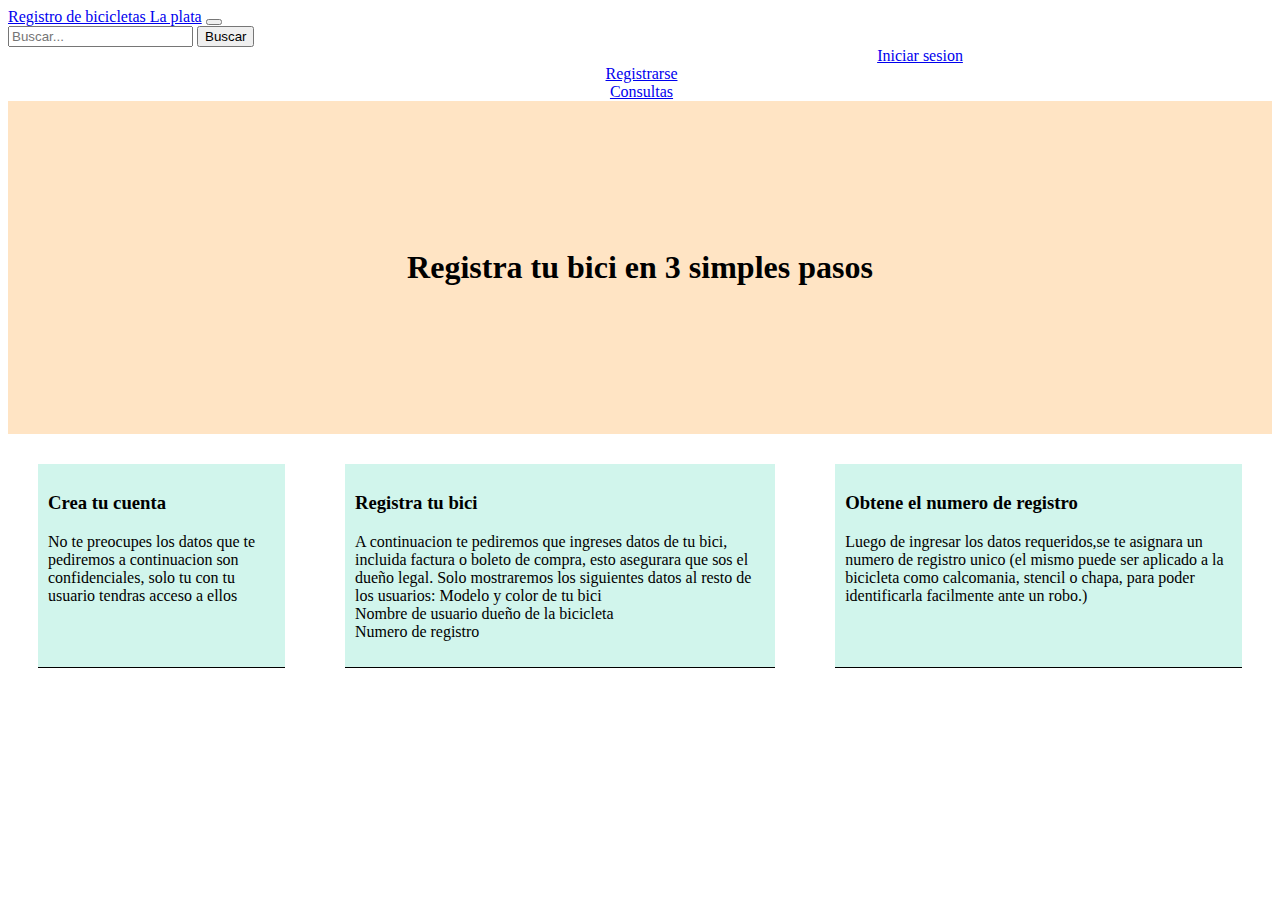
==== index.html @ 18758abd "Dom" ====
<!DOCTYPE html>
<html lang="en">
<head>
    <meta charset="UTF-8">
    <meta http-equiv="X-UA-Compatible" content="IE=edge">
    <meta name="viewport" content="width=device-width, initial-scale=1.0">
    <title>Registro de bicicletas La plata</title>
    <link rel="stylesheet" href="./style/style.css">
    <!-- CSS only -->
<link href="https://cdn.jsdelivr.net/npm/bootstrap@5.1.3/dist/css/bootstrap.min.css" rel="stylesheet" integrity="sha384-1BmE4kWBq78iYhFldvKuhfTAU6auU8tT94WrHftjDbrCEXSU1oBoqyl2QvZ6jIW3" crossorigin="anonymous">
</head>
<body>
  <div class="resultado" id="resultadobuscador">

  </div>
    <header>
        <nav class="navbar navbar-expand-lg navbar-light bg-light">
            <div class="container-fluid">
              <a class="navbar-brand" href="./index.html">Registro de bicicletas La plata</a>
              <button class="navbar-toggler" type="button" data-bs-toggle="collapse" data-bs-target="#navbarScroll" aria-controls="navbarScroll" aria-expanded="false" aria-label="Toggle navigation">
                <span class="navbar-toggler-icon"></span>
              </button>
              <div class="collapse navbar-collapse" id="navbarScroll">
                <form class="d-flex">
                  <input class="form-control me-2" type="search" placeholder="Buscar..." aria-label="Search" id="buscador">
                  <button class="btn btn-outline-success" id="btn" type="submit" >Buscar</button>
                  <a class="navbar-brand link principal" href="./index.html">Iniciar sesion</a>
                  <a class="navbar-brand link" href="./index.html">Registrarse</a>
                  <a class="navbar-brand link" href="./index.html">Consultas</a>
                </form>
              </div>
            </div>
          </nav>
    </header>

<main>
  <div id="resultadoBuscador">

  </div>
        <div class="titulo">
                <h1>Registra tu bici en 3 simples pasos</h1>
        </div> 
        <div class="tituloh">
            <div class="containerh3"><h3>Crea tu cuenta</h3> <p>No te preocupes los datos que te pediremos a continuacion son confidenciales, solo tu con tu usuario tendras acceso a ellos</p></div>
            <div class="containerh3"><h3>Registra tu bici</h3><p>A continuacion te pediremos que ingreses datos de tu bici, incluida factura o boleto de compra, esto asegurara que sos el dueño legal. Solo mostraremos los siguientes datos al resto de los usuarios: Modelo y color de tu bici <br> Nombre de usuario dueño de la bicicleta <br> Numero de registro</p></div>
            <div class="containerh3"><h3>Obtene el numero de registro</h3> <p>Luego de ingresar los datos requeridos,se te asignara un numero de registro unico (el mismo puede ser aplicado a la bicicleta como calcomania, stencil o chapa, para poder identificarla facilmente ante un robo.)</p></div>
        </div>
</main>




<script src="./js/class.js">  </script> 
<script src="./js/main.js">  </script>
</body>
</html>

<table class="cinereousTable">
---- style/style.css ----
/* PAGINA PRINCIPAL */
h1{
    text-align: center;
}

.titulo{
    background-color: bisque;
    padding: 10%;
}

.tituloh {
    display:flex;
    width: 100%;
    } 
    
.tituloh .containerh3{
        margin: 30px;
        background-color: rgb(209, 245, 236);
        padding: 10px;
        border-bottom: solid 1px black;
} 
.link.principal{
    margin-left: 35rem;
}
.link{
margin-left: 3px;
justify-content: center;
display:flex;
}
a:hover{
    background-color: rgb(214, 211, 211);
    padding: 4px;
}

/* esta propiedad es par aplicar en query
.tituloh .containerh3{
display: grid;
grid-row: repeat(auto-fit,minmax(250px,1fr));
} */
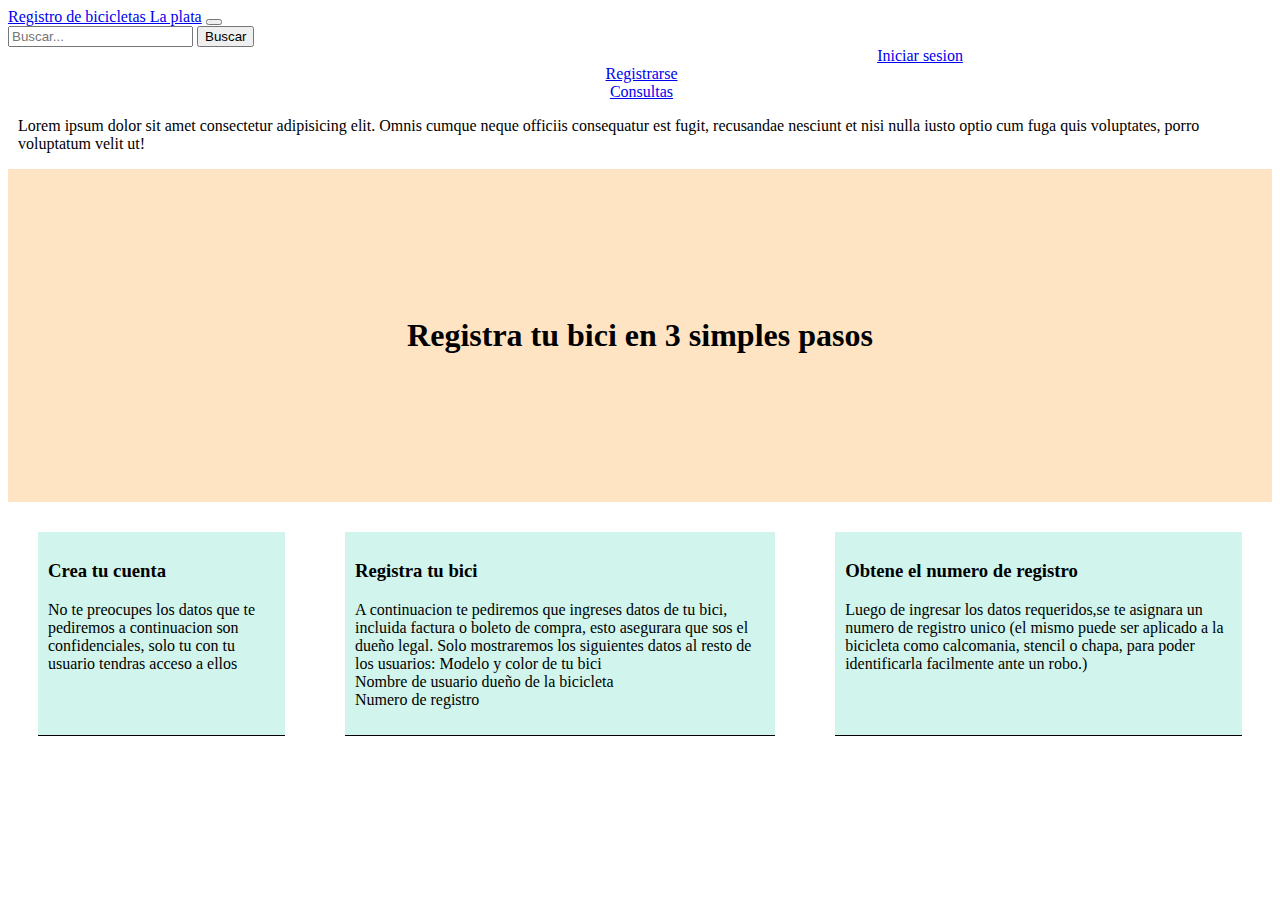
==== commit 6f1f97c6: "dom" ====
--- a/index.html
+++ b/index.html
@@ -10,9 +10,6 @@
 <link href="https://cdn.jsdelivr.net/npm/bootstrap@5.1.3/dist/css/bootstrap.min.css" rel="stylesheet" integrity="sha384-1BmE4kWBq78iYhFldvKuhfTAU6auU8tT94WrHftjDbrCEXSU1oBoqyl2QvZ6jIW3" crossorigin="anonymous">
 </head>
 <body>
-  <div class="resultado" id="resultadobuscador">
-
-  </div>
     <header>
         <nav class="navbar navbar-expand-lg navbar-light bg-light">
             <div class="container-fluid">
@@ -32,10 +29,13 @@
             </div>
           </nav>
     </header>
+    
+<section id="container-resultado" class="container-buscador">
 
+</section>
 <main>
-  <div id="resultadoBuscador">
-
+  <div id="resultadoBuscador" class="container-resultado">
+    <p>Lorem ipsum dolor sit amet consectetur adipisicing elit. Omnis cumque neque officiis consequatur est fugit, recusandae nesciunt et nisi nulla iusto optio cum fuga quis voluptates, porro voluptatum velit ut!</p>
   </div>
         <div class="titulo">
                 <h1>Registra tu bici en 3 simples pasos</h1>
@@ -59,3 +59,4 @@
 
 
 
+<p></p>--- a/style/style.css
+++ b/style/style.css
@@ -32,6 +32,12 @@
     padding: 4px;
 }
 
+.container-resultado{
+    width: auto;
+    height: auto;
+    margin: 10px;
+}
+
 /* esta propiedad es par aplicar en query
 .tituloh .containerh3{
 display: grid;
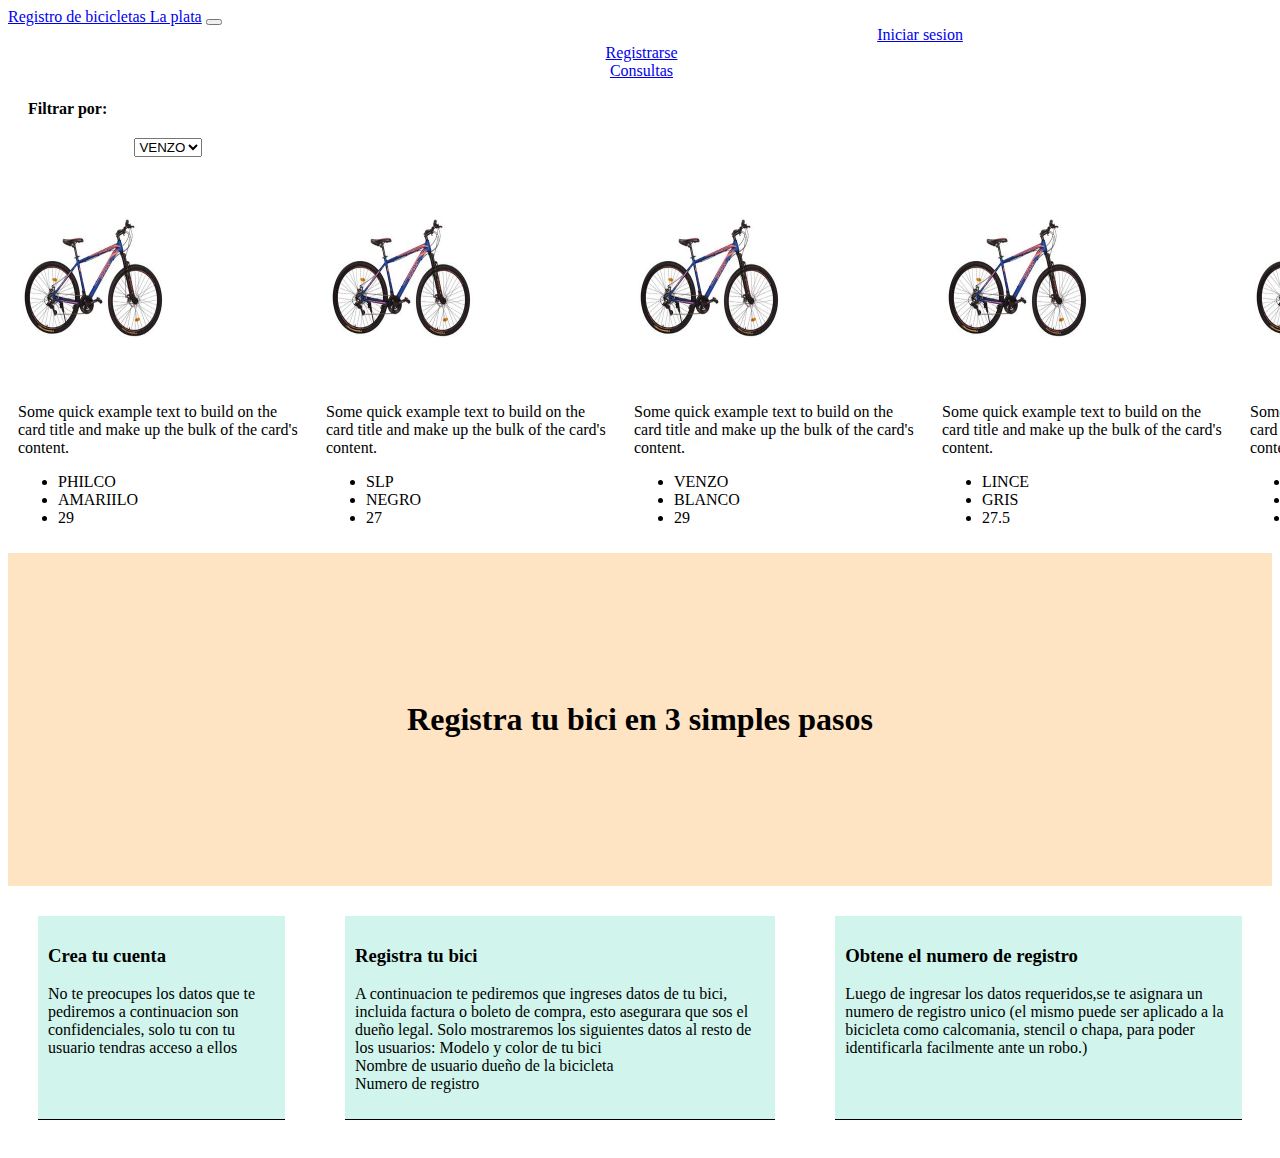
==== commit a393439b: "trabajo dom" ====
--- a/index.html
+++ b/index.html
@@ -18,9 +18,6 @@
                 <span class="navbar-toggler-icon"></span>
               </button>
               <div class="collapse navbar-collapse" id="navbarScroll">
-                <form class="d-flex">
-                  <input class="form-control me-2" type="search" placeholder="Buscar..." aria-label="Search" id="buscador">
-                  <button class="btn btn-outline-success" id="btn" type="submit" >Buscar</button>
                   <a class="navbar-brand link principal" href="./index.html">Iniciar sesion</a>
                   <a class="navbar-brand link" href="./index.html">Registrarse</a>
                   <a class="navbar-brand link" href="./index.html">Consultas</a>
@@ -29,13 +26,23 @@
             </div>
           </nav>
     </header>
-    
-<section id="container-resultado" class="container-buscador">
+     
+    <h4 class="tituloFiltrar">Filtrar por:</h4> 
+    <div class="container-select" id="select">
 
-</section>
+      <select class="form-select" aria-label="Default select example" id="selectMarca">
+        <option value="VENZO">VENZO</option>
+        <option value="LINCE">LINCE</option>
+        <option value="SLP">SLP</option>
+      </select>
+    </div>
+
+<div id="container-resultado" class="resultado">
+
+</div> 
 <main>
   <div id="resultadoBuscador" class="container-resultado">
-    <p>Lorem ipsum dolor sit amet consectetur adipisicing elit. Omnis cumque neque officiis consequatur est fugit, recusandae nesciunt et nisi nulla iusto optio cum fuga quis voluptates, porro voluptatum velit ut!</p>
+    
   </div>
         <div class="titulo">
                 <h1>Registra tu bici en 3 simples pasos</h1>
@@ -55,8 +62,8 @@
 </body>
 </html>
 
-<table class="cinereousTable">
 
 
 
-<p></p>+
+
--- a/style/style.css
+++ b/style/style.css
@@ -38,6 +38,26 @@
     margin: 10px;
 }
 
+.container-select{
+    margin: 0 auto;
+    width: 80%;
+    display: flex;
+    margin-top: 10px;
+    margin-bottom: 10px;
+}
+.tituloFiltrar{
+    margin: 20px;
+}
+.collapse{
+    justify-content: end;
+}
+
+.resultado{
+    display: flex;
+}
+.card {
+    margin: 10px;
+}
 /* esta propiedad es par aplicar en query
 .tituloh .containerh3{
 display: grid;
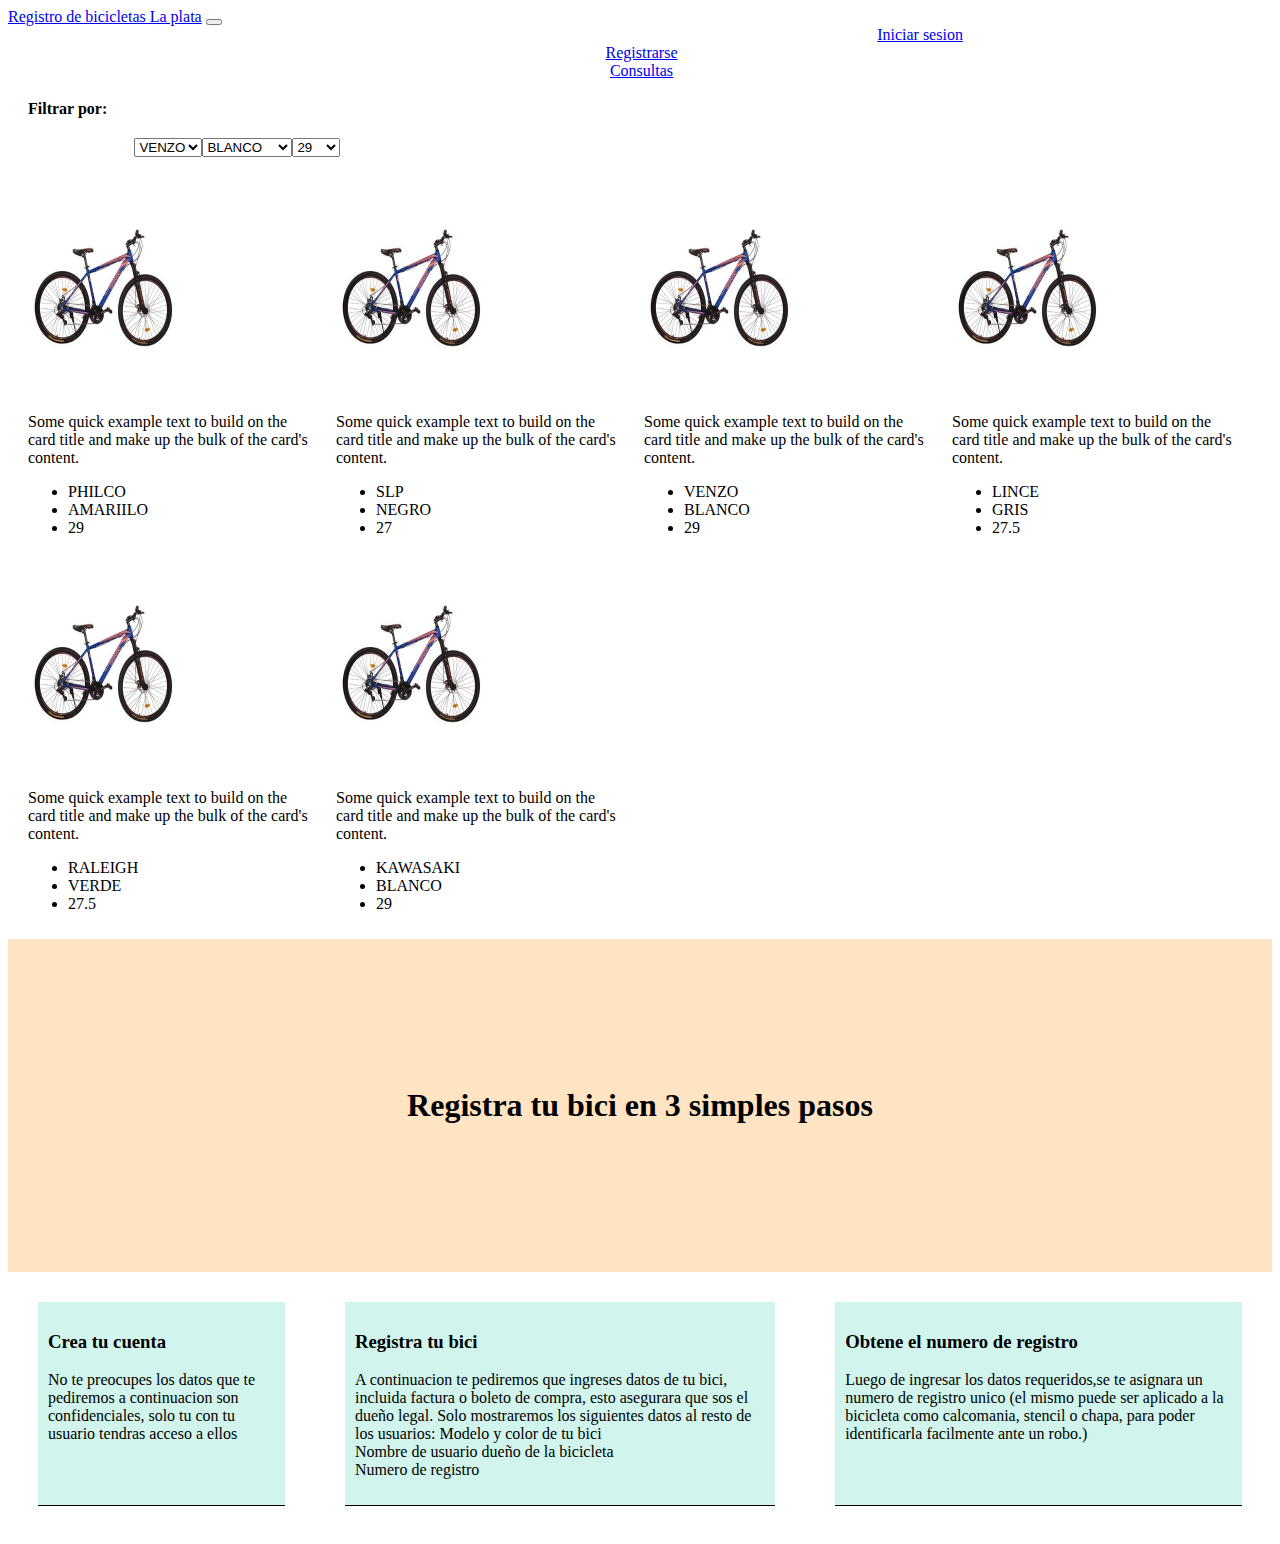
==== commit b5277493: "trabajo dom" ====
--- a/index.html
+++ b/index.html
@@ -35,10 +35,19 @@
         <option value="LINCE">LINCE</option>
         <option value="SLP">SLP</option>
       </select>
+      <select class="form-select" aria-label="Default select example" id="selectMarca">
+        <option value="BLANCO">BLANCO</option>
+        <option value="AMARILLO">AMARILLO</option>
+        <option value="NEGRO">NEGRO</option>
+      </select>
+      <select class="form-select" aria-label="Default select example" id="selectMarca">
+        <option value="venzo">29</option>
+        <option value="Raleig">27.5</option>
+        <option value="slp">26</option>
+      </select>
     </div>
 
 <div id="container-resultado" class="resultado">
-
 </div> 
 <main>
   <div id="resultadoBuscador" class="container-resultado">
--- a/style/style.css
+++ b/style/style.css
@@ -33,9 +33,12 @@
 }
 
 .container-resultado{
-    width: auto;
-    height: auto;
     margin: 10px;
+    display: flex;
+    flex-direction: row;
+    flex-wrap: wrap;
+
+
 }
 
 .container-select{
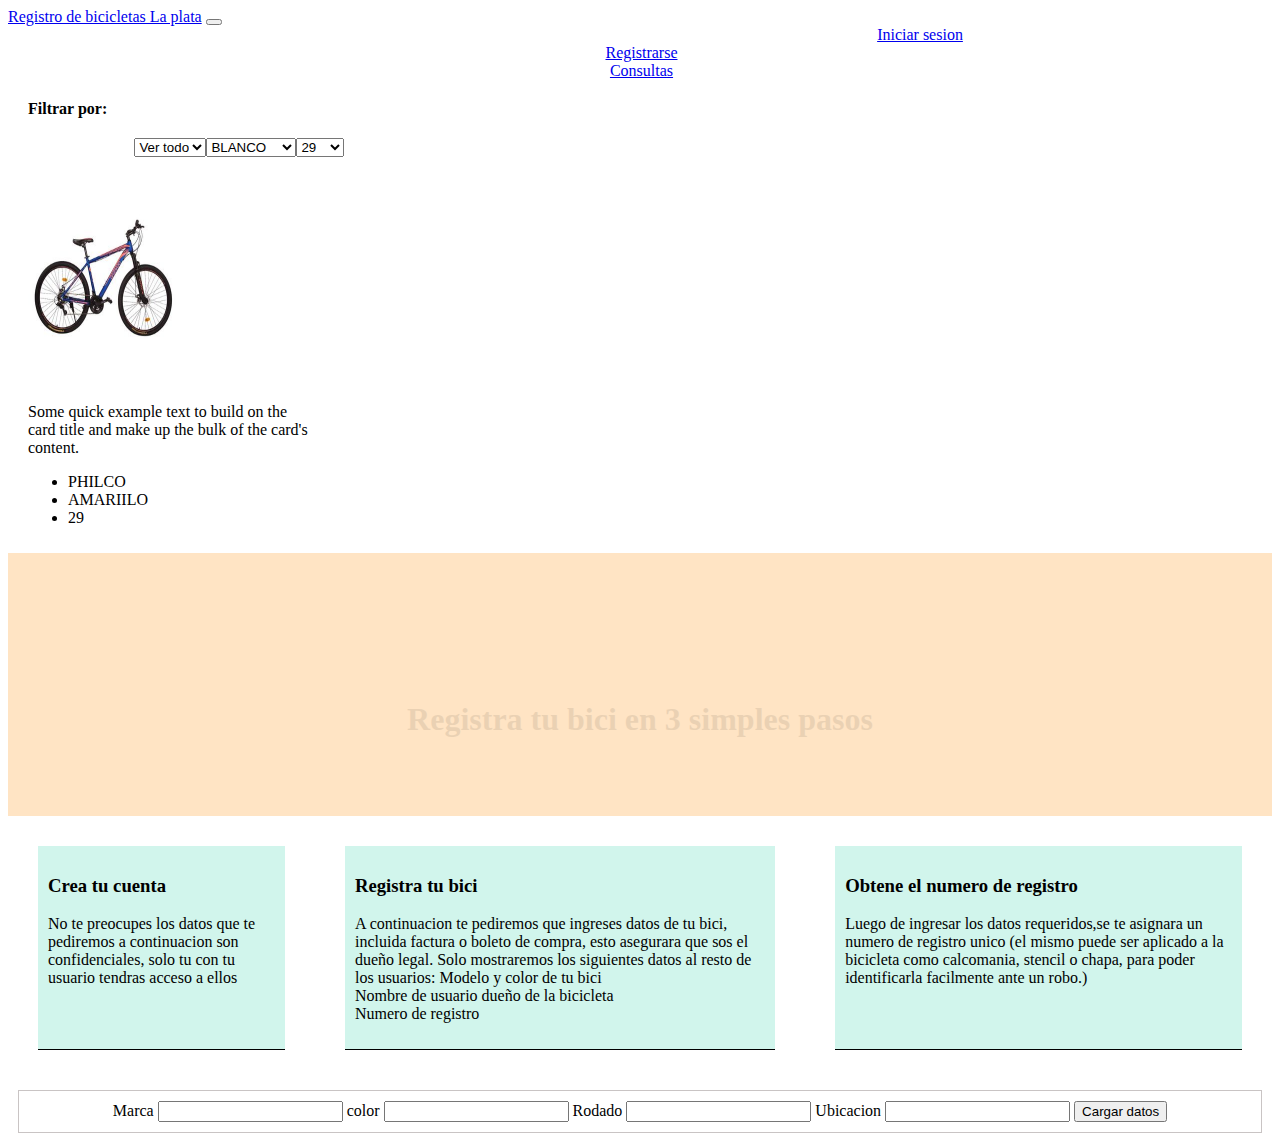
==== commit 155980ac: "jquery" ====
--- a/index.html
+++ b/index.html
@@ -18,7 +18,7 @@
                 <span class="navbar-toggler-icon"></span>
               </button>
               <div class="collapse navbar-collapse" id="navbarScroll">
-                  <a class="navbar-brand link principal" href="./index.html">Iniciar sesion</a>
+                  <a class="navbar-brand link principal" href="./inicioSesion.html">Iniciar sesion</a>
                   <a class="navbar-brand link" href="./index.html">Registrarse</a>
                   <a class="navbar-brand link" href="./index.html">Consultas</a>
                 </form>
@@ -31,30 +31,30 @@
     <div class="container-select" id="select">
 
       <select class="form-select" aria-label="Default select example" id="selectMarca">
+        <option value="TODO">Ver todo</option>
         <option value="VENZO">VENZO</option>
         <option value="LINCE">LINCE</option>
         <option value="SLP">SLP</option>
+        <option value="PHILCO">PHILCO</option>
       </select>
-      <select class="form-select" aria-label="Default select example" id="selectMarca">
+      <select class="form-select" aria-label="Default select example" id="selectColor">
         <option value="BLANCO">BLANCO</option>
         <option value="AMARILLO">AMARILLO</option>
         <option value="NEGRO">NEGRO</option>
       </select>
-      <select class="form-select" aria-label="Default select example" id="selectMarca">
+      <select class="form-select" aria-label="Default select example" id="selectRodado">
         <option value="venzo">29</option>
         <option value="Raleig">27.5</option>
         <option value="slp">26</option>
       </select>
     </div>
 
-<div id="container-resultado" class="resultado">
-</div> 
 <main>
   <div id="resultadoBuscador" class="container-resultado">
     
   </div>
-        <div class="titulo">
-                <h1>Registra tu bici en 3 simples pasos</h1>
+        <div class="titulo" id="titulo-Principal">
+            <h1 class="tituloH1">Registra tu bici en 3 simples pasos</h1>    
         </div> 
         <div class="tituloh">
             <div class="containerh3"><h3>Crea tu cuenta</h3> <p>No te preocupes los datos que te pediremos a continuacion son confidenciales, solo tu con tu usuario tendras acceso a ellos</p></div>
@@ -63,10 +63,26 @@
         </div>
 </main>
 
+<div class="datos-ingresados">
+  <form action="">
+    <div class="datos">
+      <label for="marca-ingresada">Marca</label>
+      <input type="text" id="marca-ingresada" name="marca-ingresada">
+      <label for="color-ingresado" >color</label>
+      <input type="text" id="color-ingresado" name="color-ingresado">
+      <label for="rodado-ingresado">Rodado</label>
+      <input type="text" id="rodado-ingresado" name="rodado-ingresado">
+      <label for="ubicacion-ingresada">Ubicacion</label>
+      <input type="text" id="ubicacion-ingresada" name="ubicacion-ingresada">
+      <input type="submit" value="Cargar datos" id="btn-cargar">
+    </div>
+  </form>
 
+</div>
 
-
-<script src="./js/class.js">  </script> 
+<script src="https://code.jquery.com/jquery-3.6.0.min.js"></script>
+<script src="./js/datos-bici.js">  </script> 
+<script src="./js/animaciones.js">  </script>
 <script src="./js/main.js">  </script>
 </body>
 </html>
--- a/style/style.css
+++ b/style/style.css
@@ -1,17 +1,22 @@
 /* PAGINA PRINCIPAL */
 h1{
-    text-align: center;
+    width: 100%;
+    height: 100%;
+    display: none;
 }
 
 .titulo{
     background-color: bisque;
     padding: 10%;
+    text-align: center;
+    margin: 0 auto;
+    height: 10px;
 }
 
 .tituloh {
     display:flex;
     width: 100%;
-    } 
+} 
     
 .tituloh .containerh3{
         margin: 30px;
@@ -37,8 +42,6 @@
     display: flex;
     flex-direction: row;
     flex-wrap: wrap;
-
-
 }
 
 .container-select{
@@ -48,6 +51,7 @@
     margin-top: 10px;
     margin-bottom: 10px;
 }
+
 .tituloFiltrar{
     margin: 20px;
 }
@@ -61,9 +65,14 @@
 .card {
     margin: 10px;
 }
-/* esta propiedad es par aplicar en query
-.tituloh .containerh3{
-display: grid;
-grid-row: repeat(auto-fit,minmax(250px,1fr));
-} */
+ form{
+     display: flex;
+     justify-content: center;
+     margin: 10px;
+     padding: 10px;
+     border: 1px solid rgb(201, 196, 196);
+ }
 
+input:hover{
+    background-color: rgb(236, 234, 243);
+}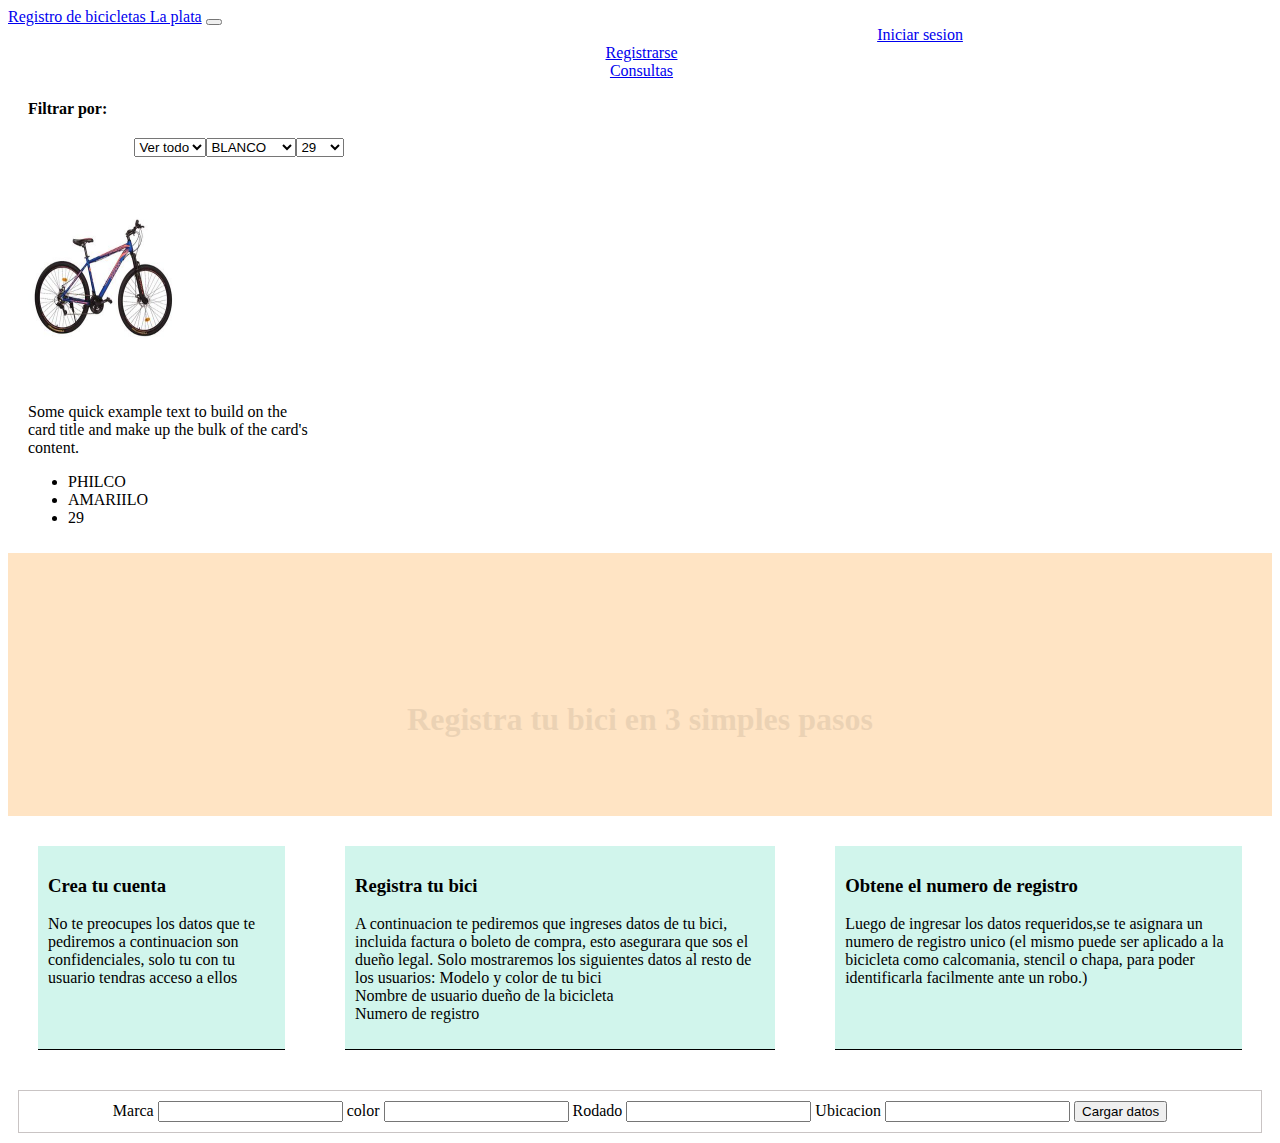
==== commit e2f5140e: "jquery" ====
--- a/index.html
+++ b/index.html
@@ -57,9 +57,9 @@
             <h1 class="tituloH1">Registra tu bici en 3 simples pasos</h1>    
         </div> 
         <div class="tituloh">
-            <div class="containerh3"><h3>Crea tu cuenta</h3> <p>No te preocupes los datos que te pediremos a continuacion son confidenciales, solo tu con tu usuario tendras acceso a ellos</p></div>
-            <div class="containerh3"><h3>Registra tu bici</h3><p>A continuacion te pediremos que ingreses datos de tu bici, incluida factura o boleto de compra, esto asegurara que sos el dueño legal. Solo mostraremos los siguientes datos al resto de los usuarios: Modelo y color de tu bici <br> Nombre de usuario dueño de la bicicleta <br> Numero de registro</p></div>
-            <div class="containerh3"><h3>Obtene el numero de registro</h3> <p>Luego de ingresar los datos requeridos,se te asignara un numero de registro unico (el mismo puede ser aplicado a la bicicleta como calcomania, stencil o chapa, para poder identificarla facilmente ante un robo.)</p></div>
+            <div id="container-h1" class="containerh3"><h3>Crea tu cuenta</h3> <p>No te preocupes los datos que te pediremos a continuacion son confidenciales, solo tu con tu usuario tendras acceso a ellos</p></div>
+            <div id="container-h3" class="containerh3"><h3>Registra tu bici</h3><p>A continuacion te pediremos que ingreses datos de tu bici, incluida factura o boleto de compra, esto asegurara que sos el dueño legal. Solo mostraremos los siguientes datos al resto de los usuarios: Modelo y color de tu bici <br> Nombre de usuario dueño de la bicicleta <br> Numero de registro</p></div>
+            <div id="container-h3" class="containerh3"><h3>Obtene el numero de registro</h3> <p>Luego de ingresar los datos requeridos,se te asignara un numero de registro unico (el mismo puede ser aplicado a la bicicleta como calcomania, stencil o chapa, para poder identificarla facilmente ante un robo.)</p></div>
         </div>
 </main>
 
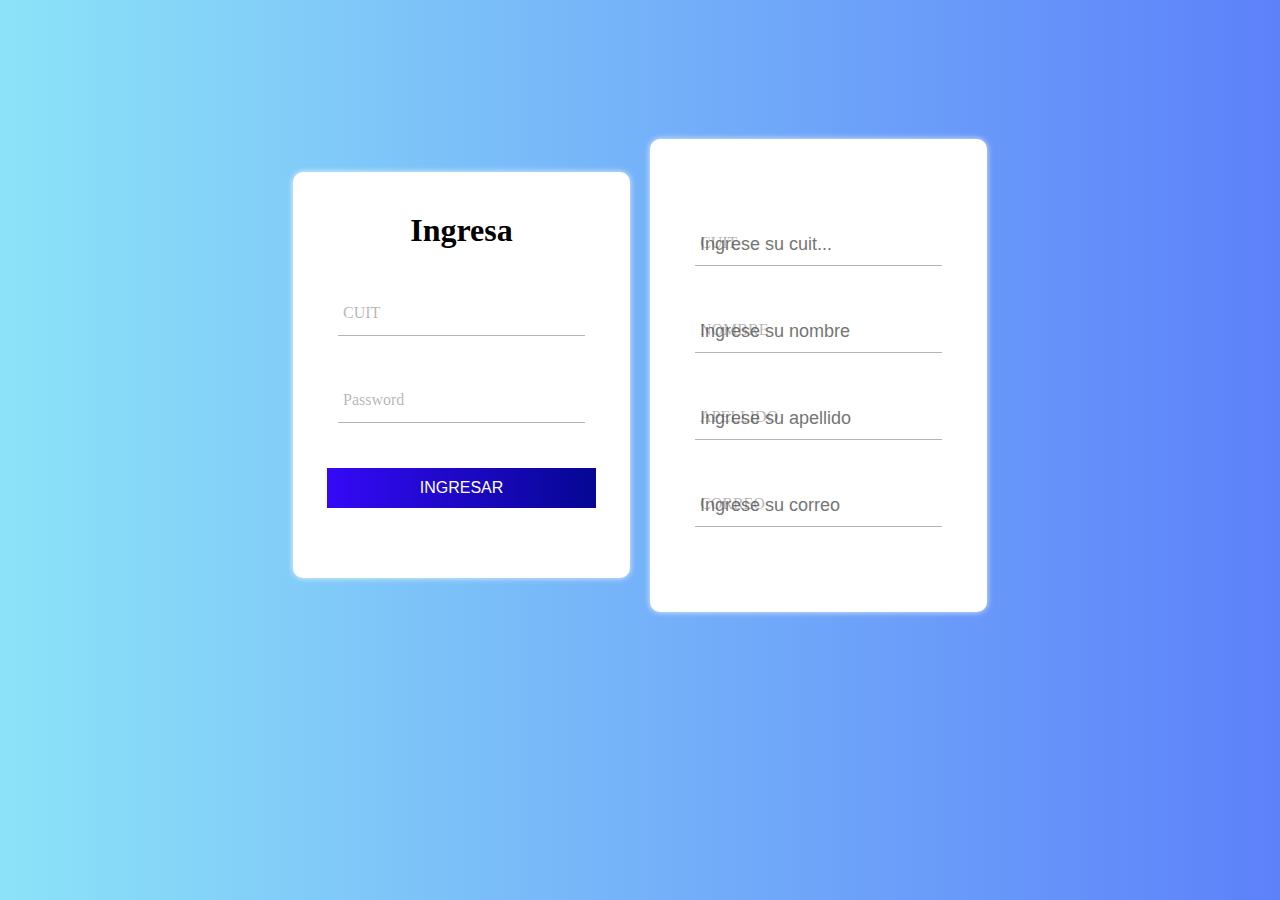
==== commit d99fff99: "ajax" ====
--- a/index.html
+++ b/index.html
@@ -4,91 +4,49 @@
     <meta charset="UTF-8">
     <meta http-equiv="X-UA-Compatible" content="IE=edge">
     <meta name="viewport" content="width=device-width, initial-scale=1.0">
-    <title>Registro de bicicletas La plata</title>
-    <link rel="stylesheet" href="./style/style.css">
-    <!-- CSS only -->
-<link href="https://cdn.jsdelivr.net/npm/bootstrap@5.1.3/dist/css/bootstrap.min.css" rel="stylesheet" integrity="sha384-1BmE4kWBq78iYhFldvKuhfTAU6auU8tT94WrHftjDbrCEXSU1oBoqyl2QvZ6jIW3" crossorigin="anonymous">
+    <title>Document</title>
+    <link rel="stylesheet" href="/style/formulario.css">
 </head>
 <body>
-    <header>
-        <nav class="navbar navbar-expand-lg navbar-light bg-light">
-            <div class="container-fluid">
-              <a class="navbar-brand" href="./index.html">Registro de bicicletas La plata</a>
-              <button class="navbar-toggler" type="button" data-bs-toggle="collapse" data-bs-target="#navbarScroll" aria-controls="navbarScroll" aria-expanded="false" aria-label="Toggle navigation">
-                <span class="navbar-toggler-icon"></span>
-              </button>
-              <div class="collapse navbar-collapse" id="navbarScroll">
-                  <a class="navbar-brand link principal" href="./inicioSesion.html">Iniciar sesion</a>
-                  <a class="navbar-brand link" href="./index.html">Registrarse</a>
-                  <a class="navbar-brand link" href="./index.html">Consultas</a>
-                </form>
-              </div>
+
+    <form action="" method="POST" id="form" name="formulario">
+        <div class="form">
+            <h1>Ingresa</h1>
+            <div class="grupo">
+                <input type="number" name="" id="cuit" required class="input" ><span class="barra"></span>
+                <label for="">CUIT</label>
             </div>
-          </nav>
-    </header>
-     
-    <h4 class="tituloFiltrar">Filtrar por:</h4> 
-    <div class="container-select" id="select">
+            <div class="grupo">
+                <input type="password" name="" id="password" required class="input"><span class="barra"></span>
+                <label for="">Password</label>
+            </div> 
+            <button id="button"  type="submit">INGRESAR</button>
+            <p class="warnings" id="warnings"></p>
+        </div>
+    </form>
 
-      <select class="form-select" aria-label="Default select example" id="selectMarca">
-        <option value="TODO">Ver todo</option>
-        <option value="VENZO">VENZO</option>
-        <option value="LINCE">LINCE</option>
-        <option value="SLP">SLP</option>
-        <option value="PHILCO">PHILCO</option>
-      </select>
-      <select class="form-select" aria-label="Default select example" id="selectColor">
-        <option value="BLANCO">BLANCO</option>
-        <option value="AMARILLO">AMARILLO</option>
-        <option value="NEGRO">NEGRO</option>
-      </select>
-      <select class="form-select" aria-label="Default select example" id="selectRodado">
-        <option value="venzo">29</option>
-        <option value="Raleig">27.5</option>
-        <option value="slp">26</option>
-      </select>
-    </div>
+    <form action="" method="post" id="form-registro" name="formulario-registro">
+        <div class="contenedor" id="formulario2">
+            <div class="grupo">
+                <input type="number" name="formulario-registro" id="cuit-registro" required class="input" placeholder="Ingrese su cuit..." ><span class="barra"></span>
+                <label for="">CUIT</label>
+            </div>
+            <div class="grupo">
+                <input type="text" name="formulario-registro" id="nombre-registro" required class="input" placeholder="Ingrese su nombre"><span class="barra"></span>
+                <label for="">NOMBRE</label>
+            </div>
+            <div class="grupo">
+                <input type="text" name="formulario-registro" id="apellido-registro" required class="input" placeholder="Ingrese su apellido"><span class="barra"></span>
+                <label for="">APELLIDO</label>
+            </div>
+            <div class="grupo">
+                <input type="email" name="formulario-registro" id="correo-registro" required class="input" placeholder="Ingrese su correo" ><span class="barra"></span>
+                <label for="">CORREO</label>
+            </div>
+        </div>
+    </form>
 
-<main>
-  <div id="resultadoBuscador" class="container-resultado">
-    
-  </div>
-        <div class="titulo" id="titulo-Principal">
-            <h1 class="tituloH1">Registra tu bici en 3 simples pasos</h1>    
-        </div> 
-        <div class="tituloh">
-            <div id="container-h1" class="containerh3"><h3>Crea tu cuenta</h3> <p>No te preocupes los datos que te pediremos a continuacion son confidenciales, solo tu con tu usuario tendras acceso a ellos</p></div>
-            <div id="container-h3" class="containerh3"><h3>Registra tu bici</h3><p>A continuacion te pediremos que ingreses datos de tu bici, incluida factura o boleto de compra, esto asegurara que sos el dueño legal. Solo mostraremos los siguientes datos al resto de los usuarios: Modelo y color de tu bici <br> Nombre de usuario dueño de la bicicleta <br> Numero de registro</p></div>
-            <div id="container-h3" class="containerh3"><h3>Obtene el numero de registro</h3> <p>Luego de ingresar los datos requeridos,se te asignara un numero de registro unico (el mismo puede ser aplicado a la bicicleta como calcomania, stencil o chapa, para poder identificarla facilmente ante un robo.)</p></div>
-        </div>
-</main>
-
-<div class="datos-ingresados">
-  <form action="">
-    <div class="datos">
-      <label for="marca-ingresada">Marca</label>
-      <input type="text" id="marca-ingresada" name="marca-ingresada">
-      <label for="color-ingresado" >color</label>
-      <input type="text" id="color-ingresado" name="color-ingresado">
-      <label for="rodado-ingresado">Rodado</label>
-      <input type="text" id="rodado-ingresado" name="rodado-ingresado">
-      <label for="ubicacion-ingresada">Ubicacion</label>
-      <input type="text" id="ubicacion-ingresada" name="ubicacion-ingresada">
-      <input type="submit" value="Cargar datos" id="btn-cargar">
-    </div>
-  </form>
-
-</div>
-
-<script src="https://code.jquery.com/jquery-3.6.0.min.js"></script>
-<script src="./js/datos-bici.js">  </script> 
-<script src="./js/animaciones.js">  </script>
-<script src="./js/main.js">  </script>
+<!-- script -->
+<script src="/js/login.js"></script>
 </body>
-</html>
-
-
-
-
-
-
+</html>--- a/style/formulario.css
+++ b/style/formulario.css
@@ -0,0 +1,128 @@
+:root {
+    --colorTextos: #49454567;
+}
+*,
+::before,
+::after {
+    margin: 0;
+    padding: 0;
+    box-sizing: border-box;
+}
+
+body {
+    background: #4568DC;
+    background: -webkit-linear-gradient(to right, #edf1f3, #f0f1f3);
+    background: linear-gradient(to right, #8ce3f8, #5d81fa);
+    height: 750px;
+    display: flex;
+    justify-content: center;
+    align-items: center;
+}
+
+h1{
+    text-align: center;
+    font-weight: 700;
+}
+
+form{
+    background: #fff;
+    padding: 40px 0;
+    box-shadow: 0 0 6px 0 rgba(255, 255, 255, 0.8);
+    border-radius: 10px;
+    margin: 10px;
+}
+
+.form{
+    width: 100%;
+    margin: auto;
+}
+
+form .grupo{
+    position: relative;
+    margin: 45px ;
+}
+
+input{
+    background: none;
+    color: #c6c6c6;
+    font-size: 18px;
+    padding: 10px 10px 10px 5px;
+    display: block;
+    width: 100%;
+    border: none;
+    border-bottom: 1px solid var(--colorTextos);
+}
+
+
+
+input:focus{ 
+    outline: none;
+    color: #5e5d5d;
+}
+
+label{
+    color: var(--colorTextos);
+    font-size: 16px;
+    position: absolute;
+    left: 5px;
+    top: 10px;
+    transition: 0.5s ease all;
+    pointer-events: none;
+}
+
+input:focus~label,
+input:valid~label{
+    top: -14px;
+    font-size: 12px;
+    color: #2196f3;
+}
+
+.barra{
+    position: relative;
+    display: block;
+    width: 100%;
+}
+
+.barra::before{
+    content: "";
+    height: 2px;
+    width: 0%;
+    bottom: 0;
+    position: absolute;
+    background: linear-gradient(to right, #34acfc, #fafbfc);
+    transition: 0.3s ease width;
+    left: 0;
+}
+
+input:focus~.barra::before{
+    width: 100%;
+}
+
+.warnings{
+    width: 200px;
+    text-align: center;
+    margin: auto;
+    color: #f10808;
+    padding-top: 20px;
+}
+
+button{
+    background: #4568DC;
+    background: -webkit-linear-gradient(to right, #4795fc, #f3f4f7);
+    background: linear-gradient(to right, #3509f7, #050792);
+    border: none;
+    display: block;
+    width: 80%;
+    margin: 10px auto;
+    color: #fff;
+    height: 40px;
+    font-size: 16px;
+    cursor: pointer;
+}
+
+@media screen and (max-width:500px){
+    form{
+        width: 80%;
+    }
+}
+
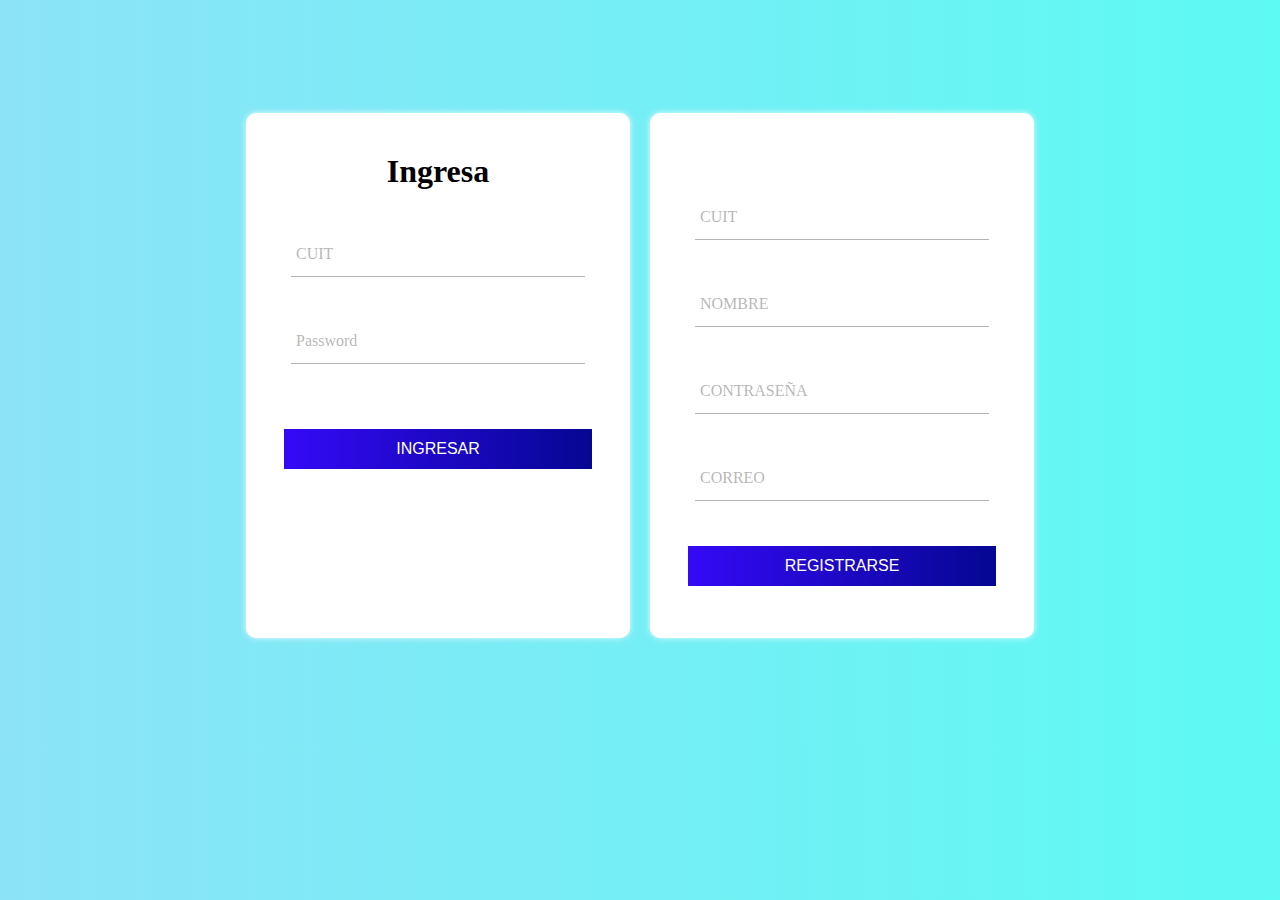
==== commit 6f9a761e: "3era entrega" ====
--- a/index.html
+++ b/index.html
@@ -5,48 +5,56 @@
     <meta http-equiv="X-UA-Compatible" content="IE=edge">
     <meta name="viewport" content="width=device-width, initial-scale=1.0">
     <title>Document</title>
-    <link rel="stylesheet" href="/style/formulario.css">
+    <link rel="stylesheet" href="style/formulario.css">
 </head>
 <body>
 
-    <form action="" method="POST" id="form" name="formulario">
+    <form action="" id="form" name="formulario">
         <div class="form">
             <h1>Ingresa</h1>
             <div class="grupo">
                 <input type="number" name="" id="cuit" required class="input" ><span class="barra"></span>
-                <label for="">CUIT</label>
+                <label for="cuit">CUIT</label>
             </div>
             <div class="grupo">
                 <input type="password" name="" id="password" required class="input"><span class="barra"></span>
-                <label for="">Password</label>
+                <label for="password">Password</label>
             </div> 
-            <button id="button"  type="submit">INGRESAR</button>
-            <p class="warnings" id="warnings"></p>
+            <div class="warning" id="warning"></div>
+            <button id="btn-IniciarSesion"  type="submit">INGRESAR</button>
         </div>
     </form>
 
-    <form action="" method="post" id="form-registro" name="formulario-registro">
+
+<!-- FORMULARIO DE REGISTRO -->
+    <form action="" id="form-registro" name="formulario-registro">
         <div class="contenedor" id="formulario2">
             <div class="grupo">
-                <input type="number" name="formulario-registro" id="cuit-registro" required class="input" placeholder="Ingrese su cuit..." ><span class="barra"></span>
-                <label for="">CUIT</label>
+                <input type="number" name="formulario-registro" id="cuit-registro" required class="input" ><span class="barra"></span>
+                <label for="cuit-registro">CUIT</label>
             </div>
             <div class="grupo">
-                <input type="text" name="formulario-registro" id="nombre-registro" required class="input" placeholder="Ingrese su nombre"><span class="barra"></span>
-                <label for="">NOMBRE</label>
+                <input type="text" name="formulario-registro" id="nombre-registro" required class="input" ><span class="barra"></span>
+                <label for="nombre-registro">NOMBRE</label>
             </div>
             <div class="grupo">
-                <input type="text" name="formulario-registro" id="apellido-registro" required class="input" placeholder="Ingrese su apellido"><span class="barra"></span>
-                <label for="">APELLIDO</label>
+                <input type="password" name="formulario-registro" id="pass-registro" required class="input"><span class="barra"></span>
+                <label for="pass-registro">CONTRASEÑA</label>
             </div>
             <div class="grupo">
-                <input type="email" name="formulario-registro" id="correo-registro" required class="input" placeholder="Ingrese su correo" ><span class="barra"></span>
-                <label for="">CORREO</label>
+                <input type="email" name="formulario-registro" id="correo-registro" required class="input" ><span class="barra"></span>
+                <label for="correo-registro">CORREO</label>
             </div>
+            <button id="btn-Registrarse" type="submit">REGISTRARSE</button>
         </div>
     </form>
 
+
+
 <!-- script -->
-<script src="/js/login.js"></script>
+<script src="js/login.js"></script>
+<script src="js/datosUsuario.js"></script>
+<!-- JavaScript Bundle with Popper -->
+<script src="https://cdn.jsdelivr.net/npm/bootstrap@5.1.3/dist/js/bootstrap.bundle.min.js" integrity="sha384-ka7Sk0Gln4gmtz2MlQnikT1wXgYsOg+OMhuP+IlRH9sENBO0LRn5q+8nbTov4+1p" crossorigin="anonymous"></script>
 </body>
 </html>--- a/style/formulario.css
+++ b/style/formulario.css
@@ -10,9 +10,9 @@
 }
 
 body {
-    background: #4568DC;
-    background: -webkit-linear-gradient(to right, #edf1f3, #f0f1f3);
-    background: linear-gradient(to right, #8ce3f8, #5d81fa);
+    background: #dc4598;
+    background: -webkit-linear-gradient(to right, #edf1f3, #f3f0f0);
+    background: linear-gradient(to right, #8ce3f8, #5dfaf2);
     height: 750px;
     display: flex;
     justify-content: center;
@@ -25,16 +25,13 @@
 }
 
 form{
+    width: 30%;
+    height: 70%;
     background: #fff;
     padding: 40px 0;
     box-shadow: 0 0 6px 0 rgba(255, 255, 255, 0.8);
     border-radius: 10px;
-    margin: 10px;
-}
-
-.form{
-    width: 100%;
-    margin: auto;
+    margin: 10px ;
 }
 
 form .grupo{
@@ -53,7 +50,9 @@
     border-bottom: 1px solid var(--colorTextos);
 }
 
-
+.form-registro{
+    display: none;
+}
 
 input:focus{ 
     outline: none;
@@ -98,31 +97,23 @@
     width: 100%;
 }
 
-.warnings{
-    width: 200px;
-    text-align: center;
-    margin: auto;
-    color: #f10808;
-    padding-top: 20px;
-}
-
 button{
-    background: #4568DC;
+    background: #dc45c8;
     background: -webkit-linear-gradient(to right, #4795fc, #f3f4f7);
     background: linear-gradient(to right, #3509f7, #050792);
     border: none;
     display: block;
     width: 80%;
-    margin: 10px auto;
     color: #fff;
     height: 40px;
     font-size: 16px;
     cursor: pointer;
+    margin: 0 auto;
 }
 
-@media screen and (max-width:500px){
-    form{
-        width: 80%;
-    }
-}
-
+.warning{
+    text-align: center;
+    margin: 0 auto;
+    color: red ;
+    padding: 10px;
+}